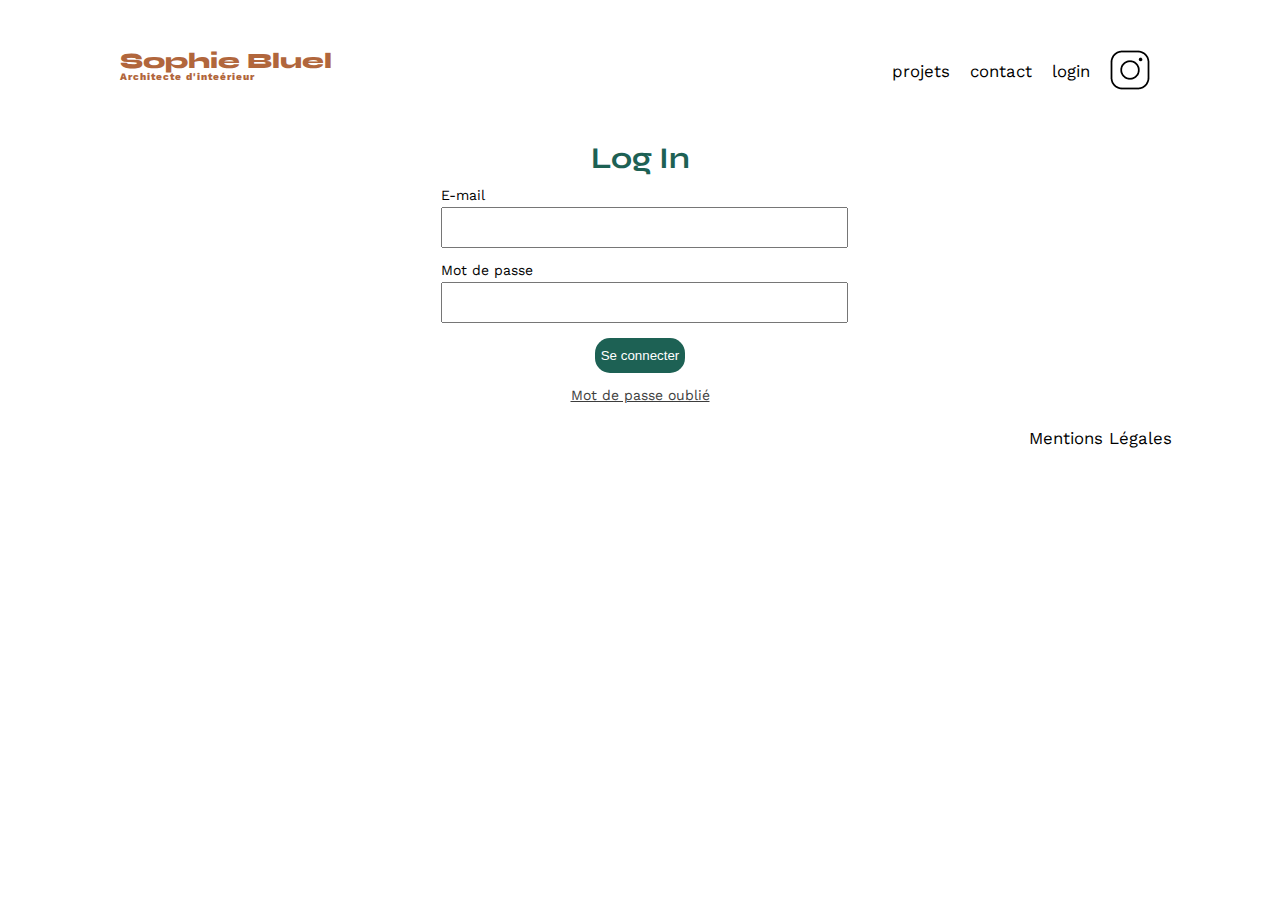
==== FrontEnd/login/login.html @ f4d8be41 "Mise en forme des boutons filtres + page login (non fonctionnelle)" ====
<!DOCTYPE html>
<html lang="fr">
  <head>
    <meta charset="UTF-8" />
    <title>Sophie Bluel - Architecte d'intérieur</title>
    <meta name="viewport" content="width=device-width, initial-scale=1.0" />
    <link rel="preconnect" href="https://fonts.googleapis.com" />
    <link rel="preconnect" href="https://fonts.gstatic.com" crossorigin />
    <link
      href="https://fonts.googleapis.com/css2?family=Syne:wght@700;800&family=Work+Sans&display=swap"
      rel="stylesheet"
    />
    <meta name="description" content="" />
    <link rel="stylesheet" href="login.css" />
  </head>
  <body>
    <header>
      <h1>Sophie Bluel <span>Architecte d'inteérieur</span></h1>
      <nav>
        <ul>
          <li>projets</li>
          <li>contact</li>
          <li>login</li>
          <li><img src="/FrontEnd/assets/icons/instagram.png" alt="Instagram" /></li>
        </ul>
      </nav>
    </header>
    <main>
      <section class="login">
        <h2>Log In</h2>
        <div class="resize">
          <p class="paragraph">E-mail</p>
          <input class="input" type="url" name="" id="" />
        </div>
        <div class="resize">
          <p class="paragraph">Mot de passe</p>
          <input class="input" type="password" name="" id="" />
        </div>
        <div>
          <button class="connection">Se connecter</button>
        </div>
        <div>
          <a href="">Mot de passe oublié</a>
        </div>
      </section>
    </main>
    <footer>
      <nav>
        <ul>
          <li>Mentions Légales</li>
        </ul>
      </nav>
    </footer>
  </body>
</html>
---- FrontEnd/login/login.css ----
/* http://meyerweb.com/eric/tools/css/reset/
   v2.0 | 20110126
   License: none (public domain)
*/
html, body, div, span, applet, object, iframe,
h1, h2, h3, h4, h5, h6, p, blockquote, pre,
a, abbr, acronym, address, big, cite, code,
del, dfn, em, img, ins, kbd, q, s, samp,
small, strike, strong, sub, sup, tt, var,
b, u, i, center,
dl, dt, dd, ol, ul, li,
fieldset, form, label, legend,
table, caption, tbody, tfoot, thead, tr, th, td,
article, aside, canvas, details, embed,
figure, figcaption, footer, header, hgroup,
menu, nav, output, ruby, section, summary,
time, mark, audio, video {
	margin: 0;
	padding: 0;
	border: 0;
	font-size: 100%;
	font: inherit;
	vertical-align: baseline;
}

/* HTML5 display-role reset for older browsers */
body {
	line-height: 1;
}

/** end reset css**/

body {
	max-width: 1140px;
	margin:auto;
	font-family: 'Work Sans' ;
	font-size: 14px;
}

header {
	display: flex;
	justify-content: space-between;
	margin: 50px;
}

h1{
	display: flex;
	flex-direction: column;
	font-family: 'Syne';
	font-size: 22px;
	font-weight: 800;
	color: #B1663C
}

h1 > span {
	font-family: 'Work Sans';
	font-size:10px;
	letter-spacing: 0.1em;
}

h2{
	font-family: 'Syne';
	font-weight: 700;
	font-size: 30px;
	color: #1D6154
}

nav ul {
	display: flex;
	align-items: center;
	list-style-type: none;

}

nav li {
	padding: 0 10px;
	font-size: 1.2em;
}

li:hover {
	color: #B1663C;
}

footer nav ul {
	display: flex;
	justify-content: flex-end;
	margin: 2em;
}

/* Ma partie */

a {
    color: #3D3D3D;
}

main {
    display: flex;
    justify-content: center;
}

.resize {
    width: 50%;
}

.login {
    align-items: center;
    display: flex;
    flex-direction: column;
    gap: 15px;
    width: 70%;
}

.connection {
    background: #1D6154;
    border-radius: 15px;
    border: none;
    color: white;
    height: 35px;
}

.paragraph {
    margin-bottom: 5px;
}

.input {
    height: 35px;
    width: 100%;
}

@media (max-width: 600px) {
    header {
        align-items: center;
        display: flex;
        flex-direction: column;
    }
}
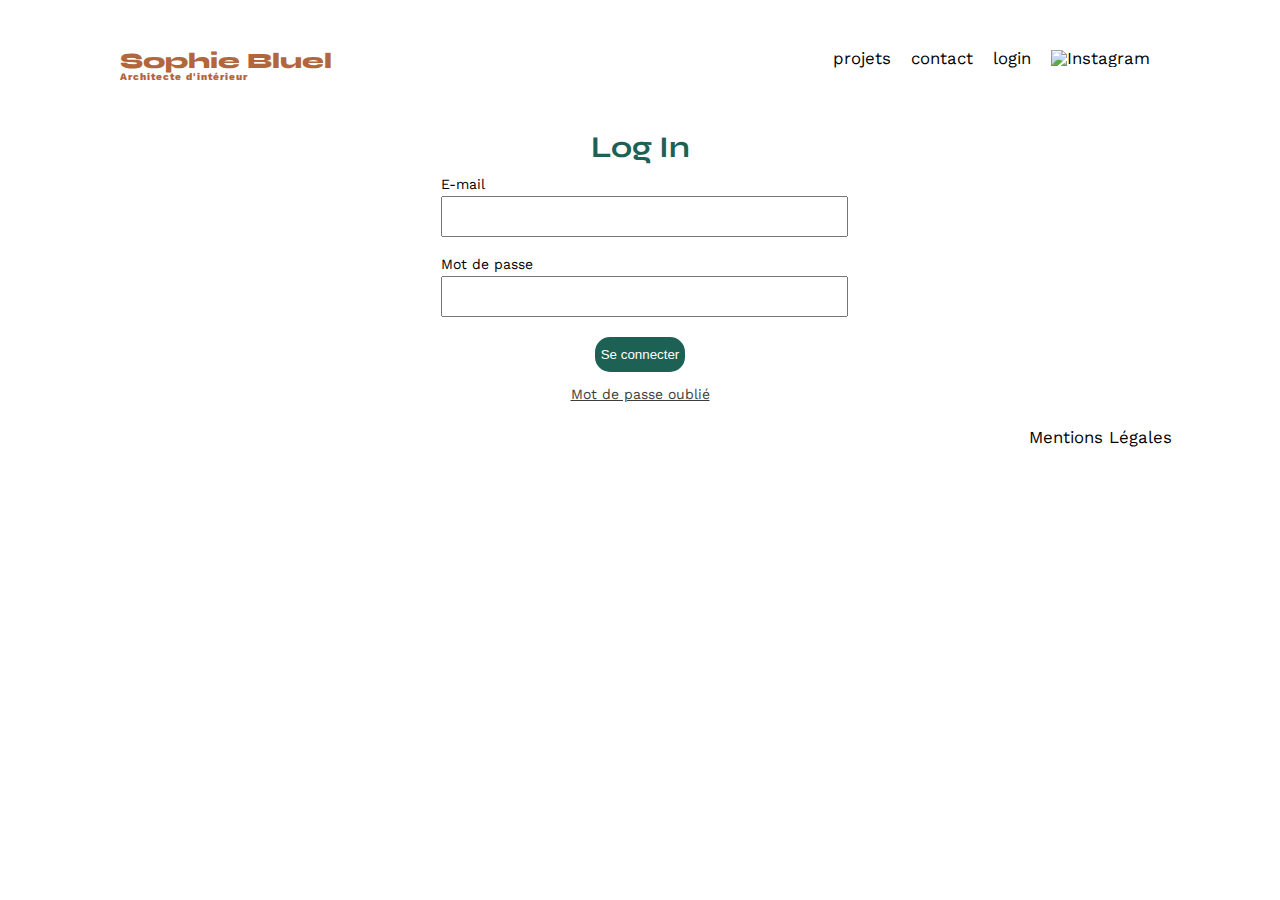
==== commit 65557a2c: "Ajout connexion (fonctionnelle), puis stockage du token et redirection vers page principale" ====
--- a/FrontEnd/login/login.html
+++ b/FrontEnd/login/login.html
@@ -12,36 +12,46 @@
     />
     <meta name="description" content="" />
     <link rel="stylesheet" href="login.css" />
+    <script src="login.js" defer></script>
   </head>
   <body>
     <header>
-      <h1>Sophie Bluel <span>Architecte d'inteérieur</span></h1>
+      <h1>Sophie Bluel <span>Architecte d'intérieur</span></h1>
       <nav>
         <ul>
           <li>projets</li>
           <li>contact</li>
           <li>login</li>
-          <li><img src="/FrontEnd/assets/icons/instagram.png" alt="Instagram" /></li>
+          <li>
+            <img
+              src="/Portfolio-architecte-sophie-bluel/FrontEnd/assets/icons/instagram.png"
+              alt="Instagram"
+            />
+          </li>
         </ul>
       </nav>
     </header>
     <main>
       <section class="login">
         <h2>Log In</h2>
-        <div class="resize">
-          <p class="paragraph">E-mail</p>
-          <input class="input" type="url" name="" id="" />
-        </div>
-        <div class="resize">
-          <p class="paragraph">Mot de passe</p>
-          <input class="input" type="password" name="" id="" />
-        </div>
-        <div>
-          <button class="connection">Se connecter</button>
-        </div>
-        <div>
-          <a href="">Mot de passe oublié</a>
-        </div>
+        <form class="formulaire">
+          <div class="resize">
+            <p class="paragraph">E-mail</p>
+            <input class="input" id="email" type="email" />
+            <p class="alerteEmail"></p>
+          </div>
+          <div class="resize">
+            <p class="paragraph">Mot de passe</p>
+            <input class="input" id="motDePasse" type="password" />
+            <p class="alerteMotDePasse"></p>
+          </div>
+          <div>
+            <button class="connexion" type="submit">Se connecter</button>
+          </div>
+          <div>
+            <a href="">Mot de passe oublié</a>
+          </div>
+        </form>
       </section>
     </main>
     <footer>
--- a/FrontEnd/login/login.css
+++ b/FrontEnd/login/login.css
@@ -98,10 +98,6 @@
     justify-content: center;
 }
 
-.resize {
-    width: 50%;
-}
-
 .login {
     align-items: center;
     display: flex;
@@ -110,12 +106,31 @@
     width: 70%;
 }
 
-.connection {
+.formulaire {
+	align-items: center;
+	display: flex;
+	flex-direction: column;
+	gap: 15px;
+	width: 100%;
+}
+
+.resize {
+    width: 50%;
+}
+
+.connexion {
     background: #1D6154;
     border-radius: 15px;
     border: none;
     color: white;
+	cursor: pointer;
     height: 35px;
+	scale: 1;
+	transition: scale 0.1s ease-in-out;
+}
+
+.connexion:active {
+	scale: 0.9;
 }
 
 .paragraph {
@@ -127,6 +142,14 @@
     width: 100%;
 }
 
+.alerteEmail,
+.alerteMotDePasse {
+	color: lightcoral;
+	font-size: 12.5px;
+	margin-top: 5px;
+	text-align: center;
+}
+
 @media (max-width: 600px) {
     header {
         align-items: center;
